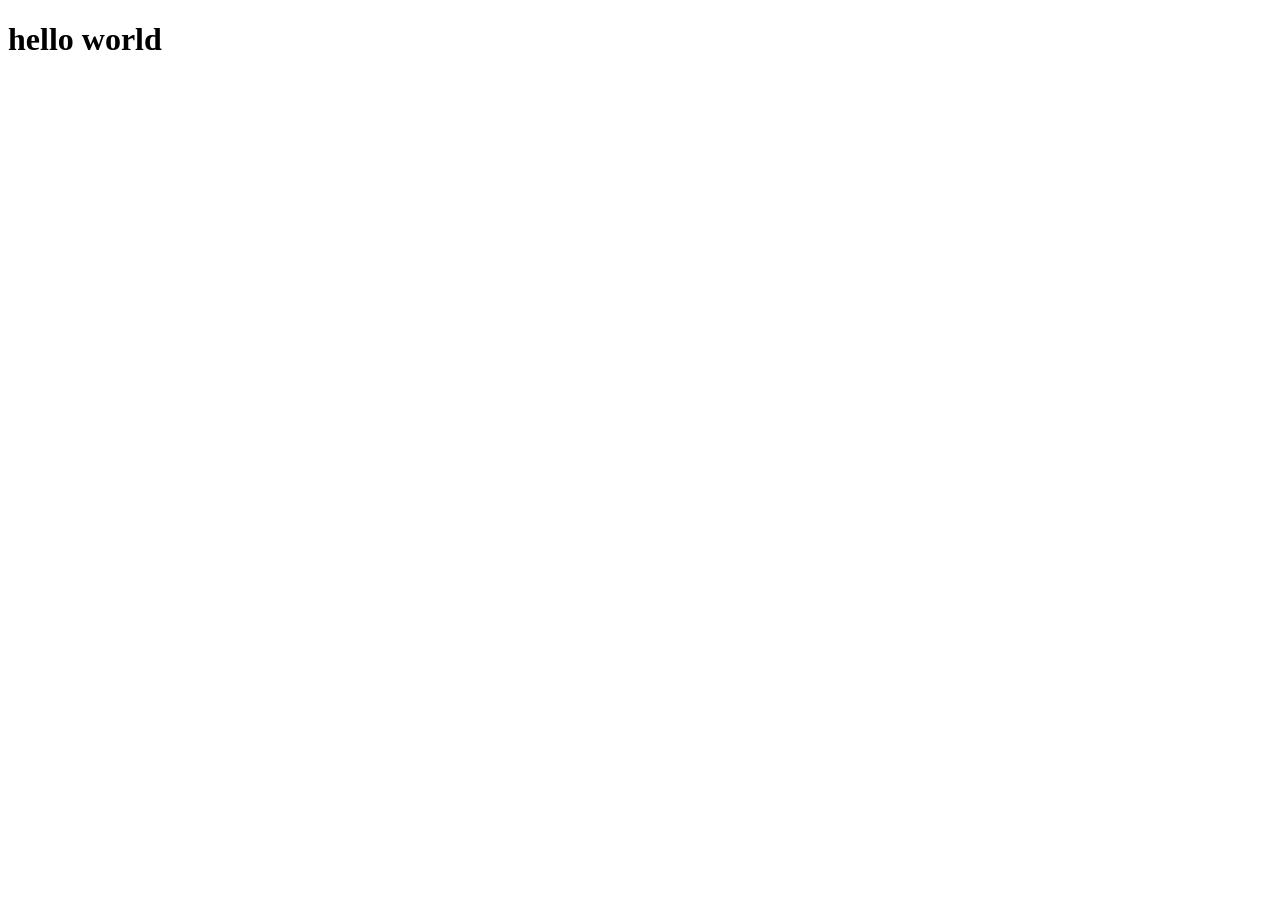
==== src/index.html @ ad5652f2 "Add h1 Hello world" ====
<!DOCTYPE html>
<html>

<head>
  <meta charset="utf-8">
  <title>Analizador de texto</title>
  <link rel="stylesheet" href="style.css" />
</head>

<body>
  <h1>hello world</h1>
  <script src="index.js" type="module"></script>
</body>
</html>
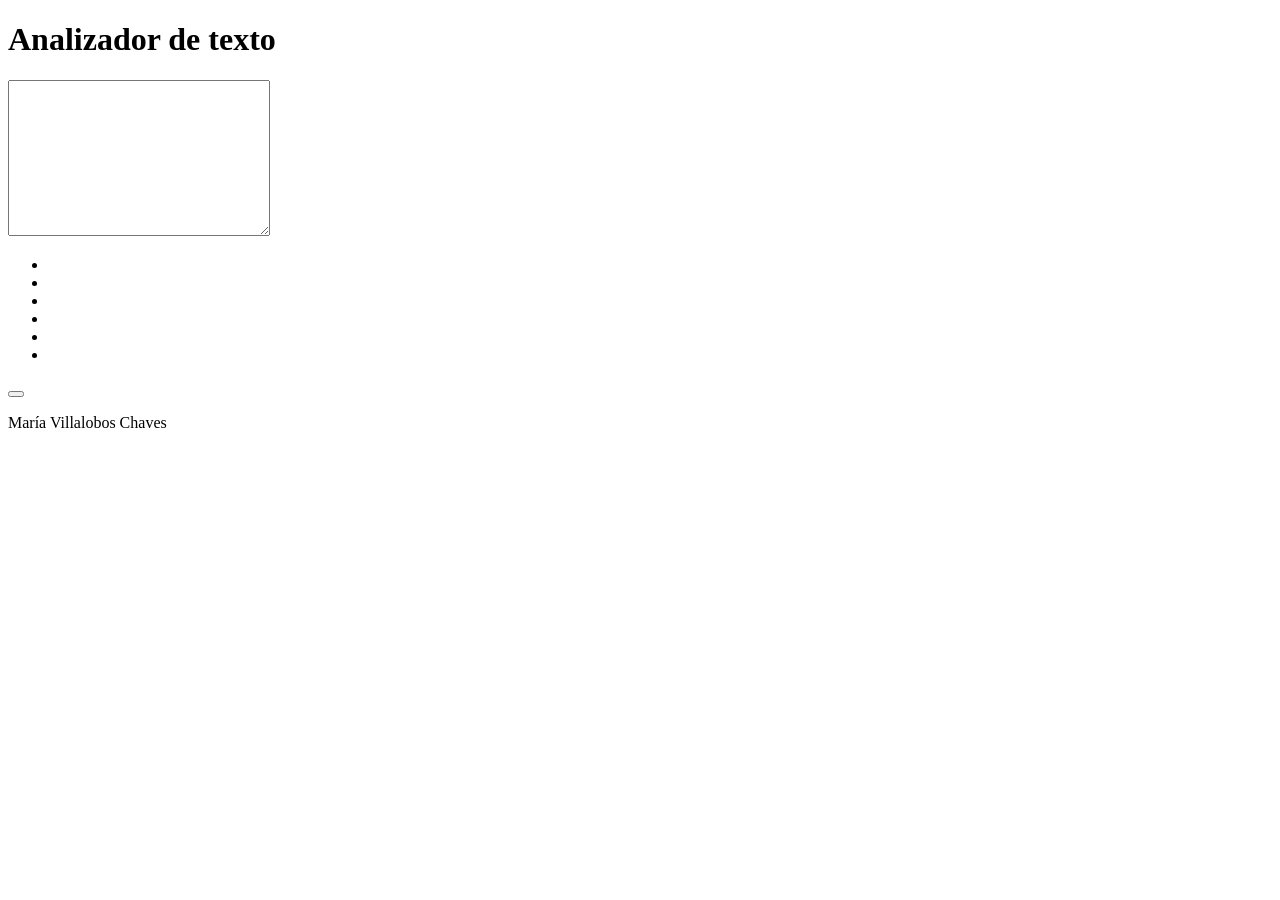
==== commit 25380378: "HTML basic structure" ====
--- a/src/index.html
+++ b/src/index.html
@@ -8,7 +8,22 @@
 </head>
 
 <body>
-  <h1>hello world</h1>
+  <header>
+    <h1>Analizador de texto</h1>
+  </header>
   <script src="index.js" type="module"></script>
+  <textarea name="user-input" cols="30" rows="10"></textarea>
+  <ul>
+    <li data-testid="word-count"></li>
+    <li data-testid="character-count"></li>
+    <li data-testid="character-no-spaces-count"></li>
+    <li data-testid="number-count"></li>
+    <li data-testid="number-sum"></li>
+    <li data-testid="word-length-average"></li>
+  </ul>
+  <button id="reset-button"></button>
+  <footer>
+    <p>María Villalobos Chaves</p>
+  </footer>
 </body>
 </html>
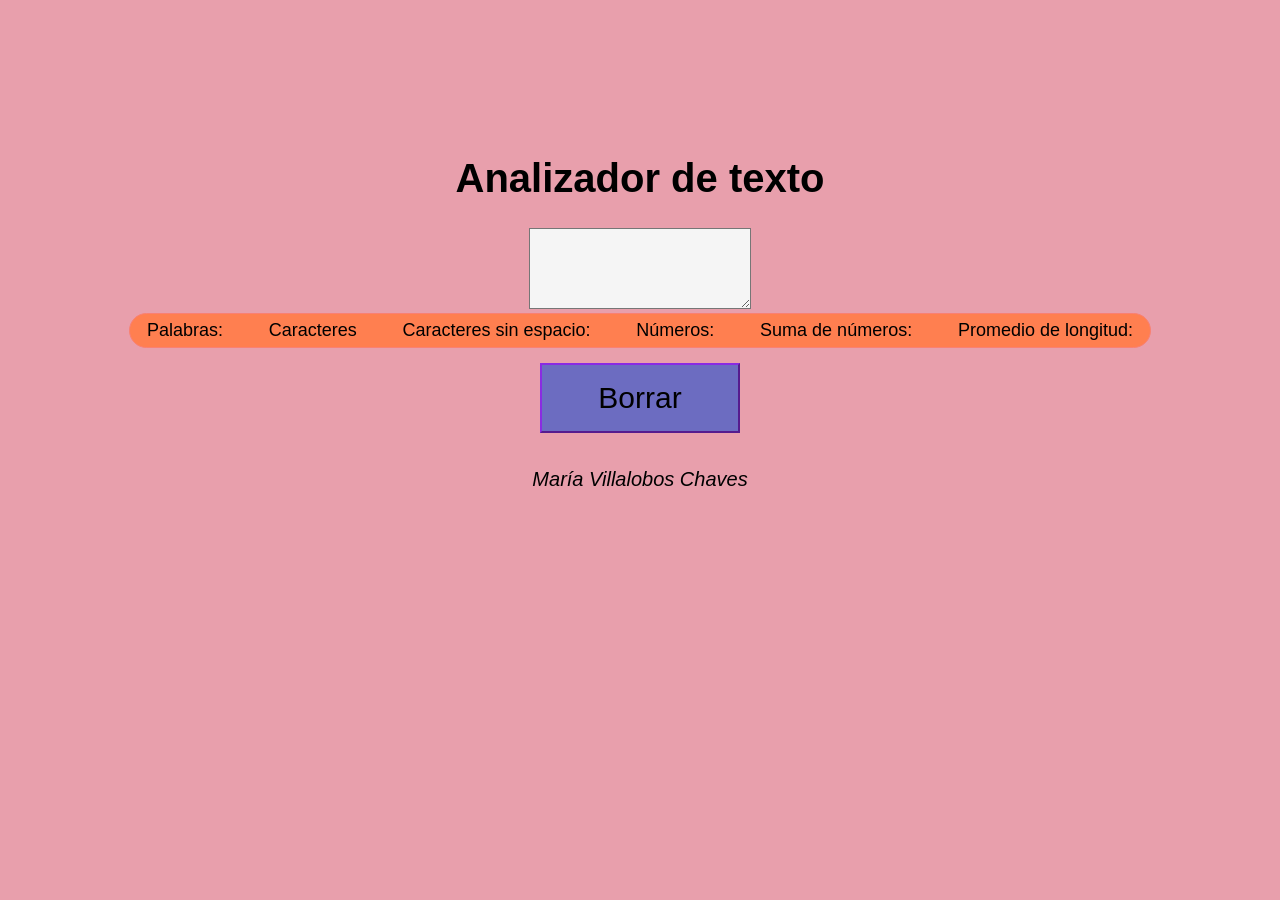
==== commit 7f3e413b: "HTML texto lista y boton + CSS v1" ====
--- a/src/index.html
+++ b/src/index.html
@@ -9,21 +9,21 @@
 
 <body>
   <header>
-    <h1>Analizador de texto</h1>
+    <h1> <strong>Analizador de texto</strong></h1>
   </header>
   <script src="index.js" type="module"></script>
-  <textarea name="user-input" cols="30" rows="10"></textarea>
+  <textarea name="user-input" cols="25" rows="5"></textarea>
   <ul>
-    <li data-testid="word-count"></li>
-    <li data-testid="character-count"></li>
-    <li data-testid="character-no-spaces-count"></li>
-    <li data-testid="number-count"></li>
-    <li data-testid="number-sum"></li>
-    <li data-testid="word-length-average"></li>
+    <li data-testid="word-count">Palabras:</li>
+    <li data-testid="character-count">Caracteres</li>
+    <li data-testid="character-no-spaces-count">Caracteres sin espacio:</li>
+    <li data-testid="number-count">Números:</li>
+    <li data-testid="number-sum">Suma de números:</li>
+    <li data-testid="word-length-average">Promedio de longitud:</li>
   </ul>
-  <button id="reset-button"></button>
+  <button id="reset-button">Borrar</button>
   <footer>
-    <p>María Villalobos Chaves</p>
+    <p><em>María Villalobos Chaves</em></p>
   </footer>
 </body>
 </html>
--- a/src/style.css
+++ b/src/style.css
@@ -0,0 +1,55 @@
+body{
+    background-color: rgb(232, 159, 172);
+    text-align: center;
+    padding: 1px;
+    margin: 10%;
+}
+
+header, footer{
+    font-size: 20px;
+    font-family: Verdana, Geneva, Tahoma, sans-serif;
+}
+
+ul{
+    display: flex;
+    display: -webkit-flex;
+    font-family: Verdana, Geneva, Tahoma, sans-serif;
+    font-size: 18px;
+    list-style-type: none;
+    background-color: coral;
+    border: 1px solid salmon;
+    border-width: auto;
+    margin: 0;
+    padding: 0;
+    overflow: hidden;
+    border-radius: 50px;
+    justify-content: space-between;
+}
+
+ul li{
+padding: 6px 17px;
+display: flex;
+display: -webkit-flex;
+}
+
+li.data-testid{
+   display: block;
+   text-align: center;
+   padding: 10px;
+}
+
+textarea{
+    background-color: whitesmoke;
+}
+
+button{
+    border-radius: 2px solid black;
+    height: 70px;
+    width: 200px;
+    padding: 0;
+    margin: 15px;
+    font-size: 30px;
+    background-color: rgb(108, 108, 193);
+    border-color: blueviolet;
+
+}
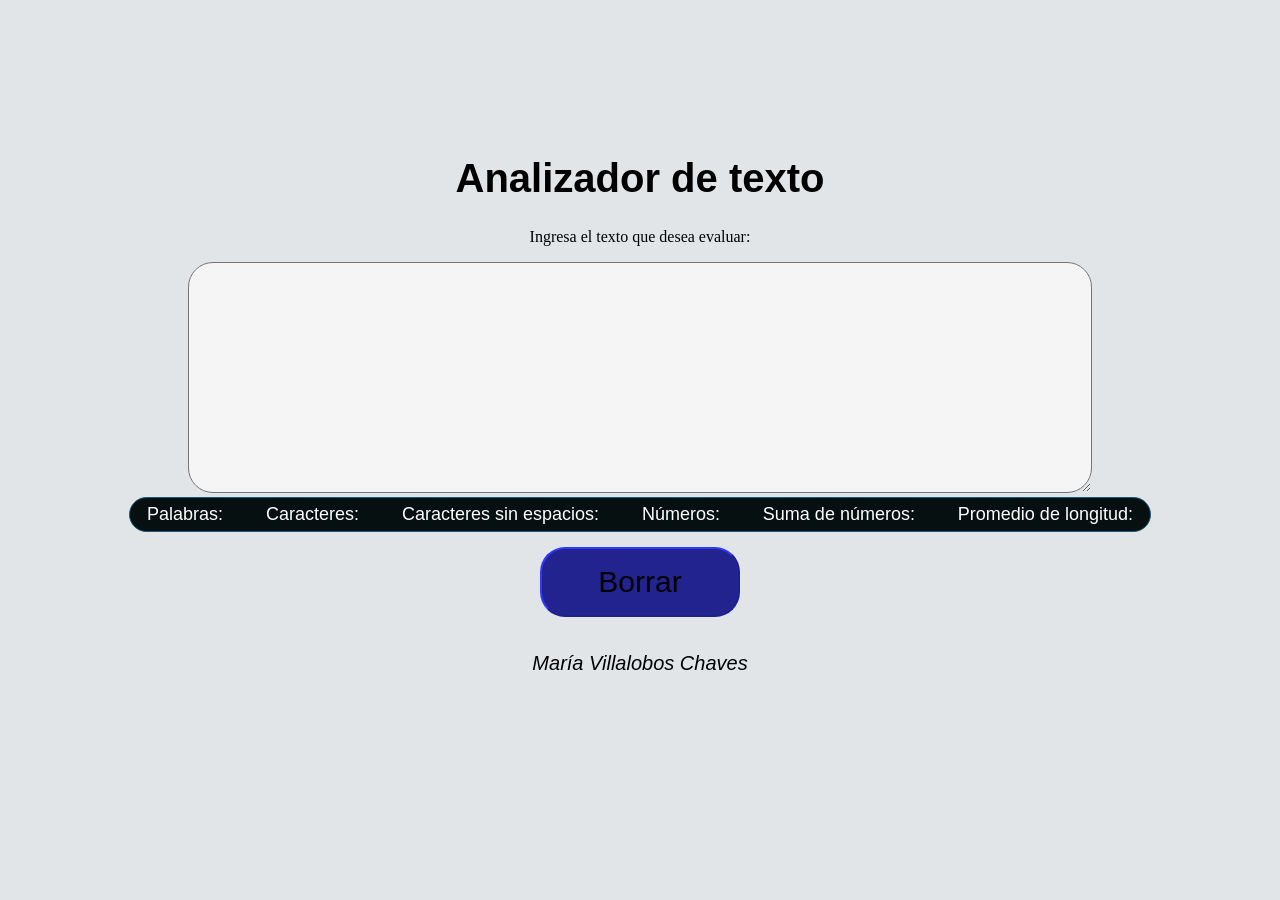
==== commit 2a7c7ebf: "Javascript eraseButton function" ====
--- a/src/index.html
+++ b/src/index.html
@@ -12,16 +12,17 @@
     <h1> <strong>Analizador de texto</strong></h1>
   </header>
   <script src="index.js" type="module"></script>
-  <textarea name="user-input" cols="25" rows="5"></textarea>
+  <p>Ingresa el texto que desea evaluar:</p>
+  <textarea name="user-input" cols="110" rows="15"></textarea>
   <ul>
     <li data-testid="word-count">Palabras:</li>
-    <li data-testid="character-count">Caracteres</li>
-    <li data-testid="character-no-spaces-count">Caracteres sin espacio:</li>
+    <li data-testid="character-count">Caracteres:</li>
+    <li data-testid="character-no-spaces-count">Caracteres sin espacios:</li>
     <li data-testid="number-count">Números:</li>
     <li data-testid="number-sum">Suma de números:</li>
     <li data-testid="word-length-average">Promedio de longitud:</li>
   </ul>
-  <button id="reset-button">Borrar</button>
+  <button id="reset-button"  value="clear">Borrar</button>
   <footer>
     <p><em>María Villalobos Chaves</em></p>
   </footer>
--- a/src/style.css
+++ b/src/style.css
@@ -1,5 +1,5 @@
 body{
-    background-color: rgb(232, 159, 172);
+    background-color: rgb(226, 229, 232);
     text-align: center;
     padding: 1px;
     margin: 10%;
@@ -16,20 +16,19 @@
     font-family: Verdana, Geneva, Tahoma, sans-serif;
     font-size: 18px;
     list-style-type: none;
-    background-color: coral;
-    border: 1px solid salmon;
+    background-color: rgb(7, 16, 17);
+    border: 1px solid rgb(24, 88, 125);
     border-width: auto;
     margin: 0;
     padding: 0;
     overflow: hidden;
     border-radius: 50px;
     justify-content: space-between;
+    color: white;
 }
 
 ul li{
 padding: 6px 17px;
-display: flex;
-display: -webkit-flex;
 }
 
 li.data-testid{
@@ -40,16 +39,17 @@
 
 textarea{
     background-color: whitesmoke;
+    border-radius: 25px;
 }
 
 button{
-    border-radius: 2px solid black;
+    border-radius: 25px;
     height: 70px;
     width: 200px;
     padding: 0;
     margin: 15px;
     font-size: 30px;
-    background-color: rgb(108, 108, 193);
-    border-color: blueviolet;
+    background-color: rgb(35, 35, 143);
+    border-color: rgb(43, 52, 226);
 
 }
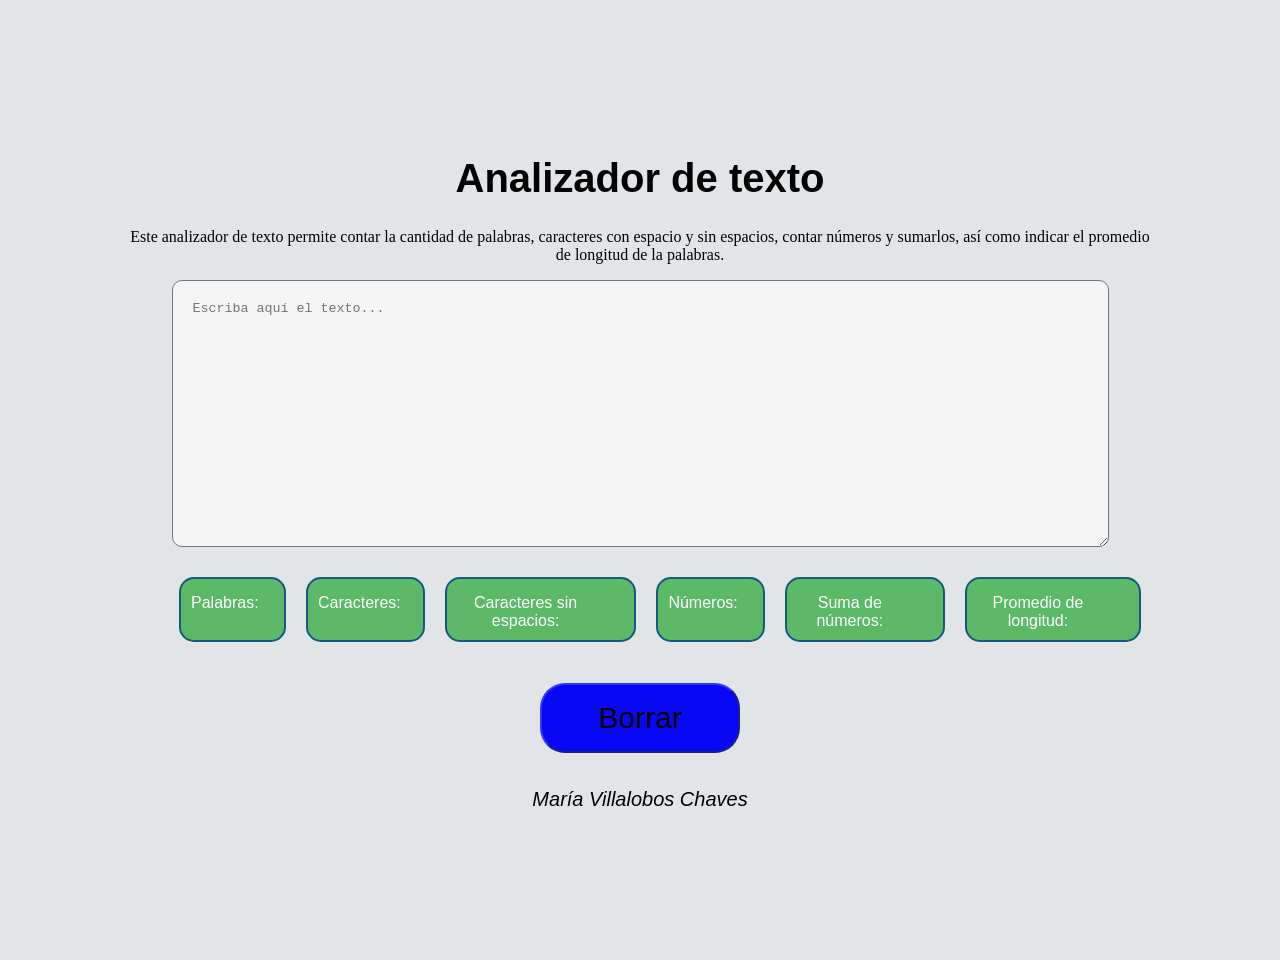
==== commit b8382d1c: "Javascript wordCount, characterCount functions & addEventListener input textarea" ====
--- a/src/index.html
+++ b/src/index.html
@@ -12,8 +12,8 @@
     <h1> <strong>Analizador de texto</strong></h1>
   </header>
   <script src="index.js" type="module"></script>
-  <p>Ingresa el texto que desea evaluar:</p>
-  <textarea name="user-input" cols="110" rows="15"></textarea>
+  <p>Este analizador de texto permite contar la cantidad de palabras, caracteres con espacio y sin espacios, contar números y sumarlos, así como indicar el promedio de longitud de la palabras.</p>
+  <textarea name="user-input" cols="110" rows="15" placeholder="Escriba aquí el texto..."></textarea>
   <ul>
     <li data-testid="word-count">Palabras:</li>
     <li data-testid="character-count">Caracteres:</li>
--- a/src/style.css
+++ b/src/style.css
@@ -14,32 +14,30 @@
     display: flex;
     display: -webkit-flex;
     font-family: Verdana, Geneva, Tahoma, sans-serif;
-    font-size: 18px;
     list-style-type: none;
-    background-color: rgb(7, 16, 17);
-    border: 1px solid rgb(24, 88, 125);
-    border-width: auto;
-    margin: 0;
-    padding: 0;
-    overflow: hidden;
-    border-radius: 50px;
-    justify-content: space-between;
     color: white;
 }
 
-ul li{
-padding: 6px 17px;
-}
+li{
+padding: 15px  40px 10px 10px;
+border: 2px solid rgb(24, 88, 125);
+background-color: rgb(92, 185, 103);
+display: block;
+text-align: center;
+border-width: 2px;
+border-radius: 15px;
+justify-content: space-between;
+overflow: hidden;
+box-sizing: border-box;
+margin: 10px;
+font: 1em sans-serif;ont-size: 12px;
 
-li.data-testid{
-   display: block;
-   text-align: center;
-   padding: 10px;
 }
 
 textarea{
     background-color: whitesmoke;
-    border-radius: 25px;
+    border-radius: 10px;
+    padding: 20px;
 }
 
 button{
@@ -49,7 +47,7 @@
     padding: 0;
     margin: 15px;
     font-size: 30px;
-    background-color: rgb(35, 35, 143);
+    background-color: rgb(8, 8, 246);
     border-color: rgb(43, 52, 226);
 
 }
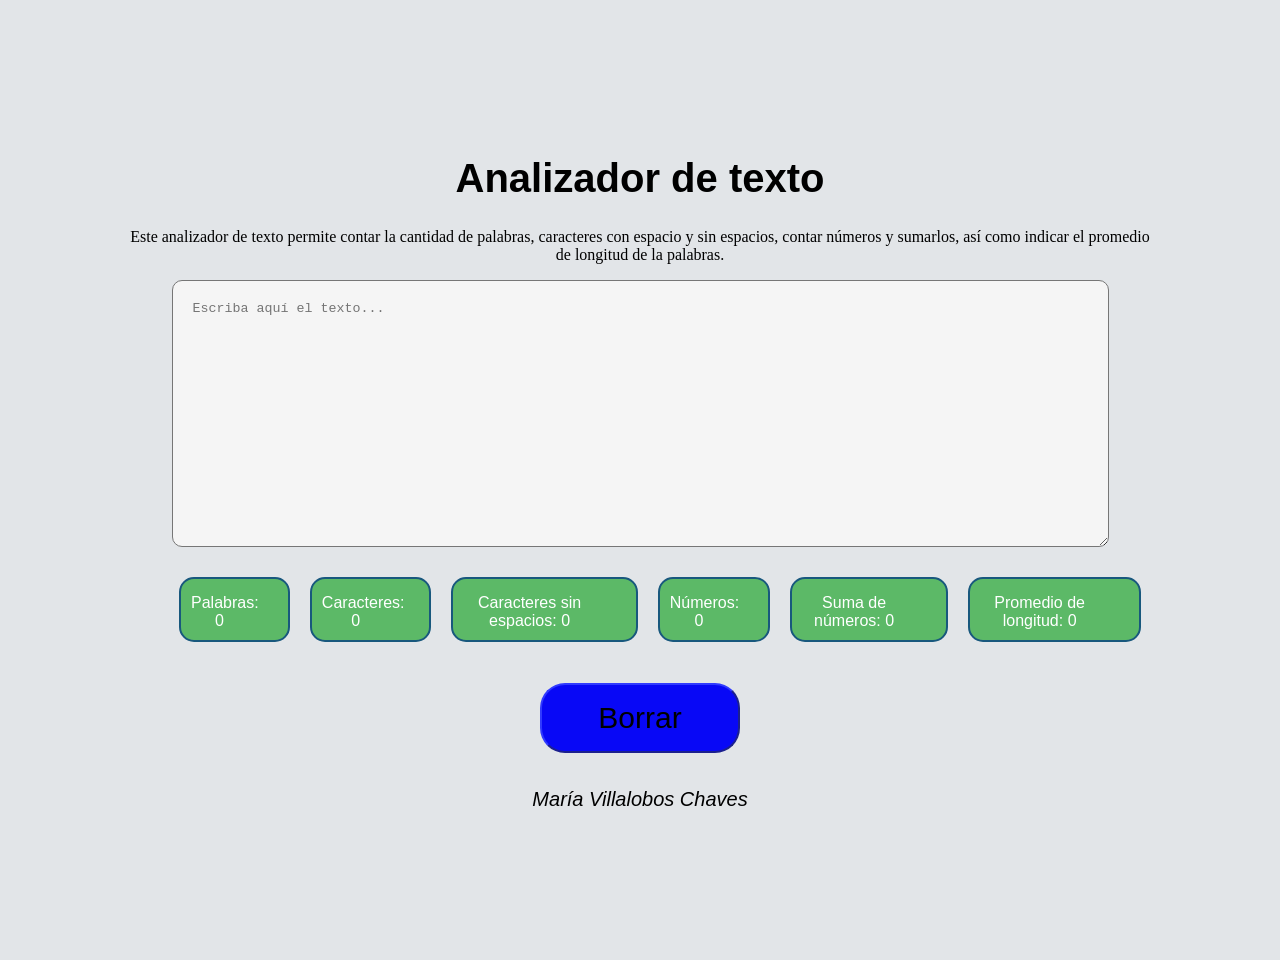
==== commit 61293249: "Javascript fixed count character without spaces and get number count and average word lenght" ====
--- a/src/index.html
+++ b/src/index.html
@@ -15,12 +15,12 @@
   <p>Este analizador de texto permite contar la cantidad de palabras, caracteres con espacio y sin espacios, contar números y sumarlos, así como indicar el promedio de longitud de la palabras.</p>
   <textarea name="user-input" cols="110" rows="15" placeholder="Escriba aquí el texto..."></textarea>
   <ul>
-    <li data-testid="word-count">Palabras:</li>
-    <li data-testid="character-count">Caracteres:</li>
-    <li data-testid="character-no-spaces-count">Caracteres sin espacios:</li>
-    <li data-testid="number-count">Números:</li>
-    <li data-testid="number-sum">Suma de números:</li>
-    <li data-testid="word-length-average">Promedio de longitud:</li>
+    <li data-testid="word-count">Palabras: 0</li>
+    <li data-testid="character-count">Caracteres: 0</li>
+    <li data-testid="character-no-spaces-count">Caracteres sin espacios: 0</li>
+    <li data-testid="number-count">Números: 0</li>
+    <li data-testid="number-sum">Suma de números: 0</li>
+    <li data-testid="word-length-average">Promedio de longitud: 0</li>
   </ul>
   <button id="reset-button"  value="clear">Borrar</button>
   <footer>
